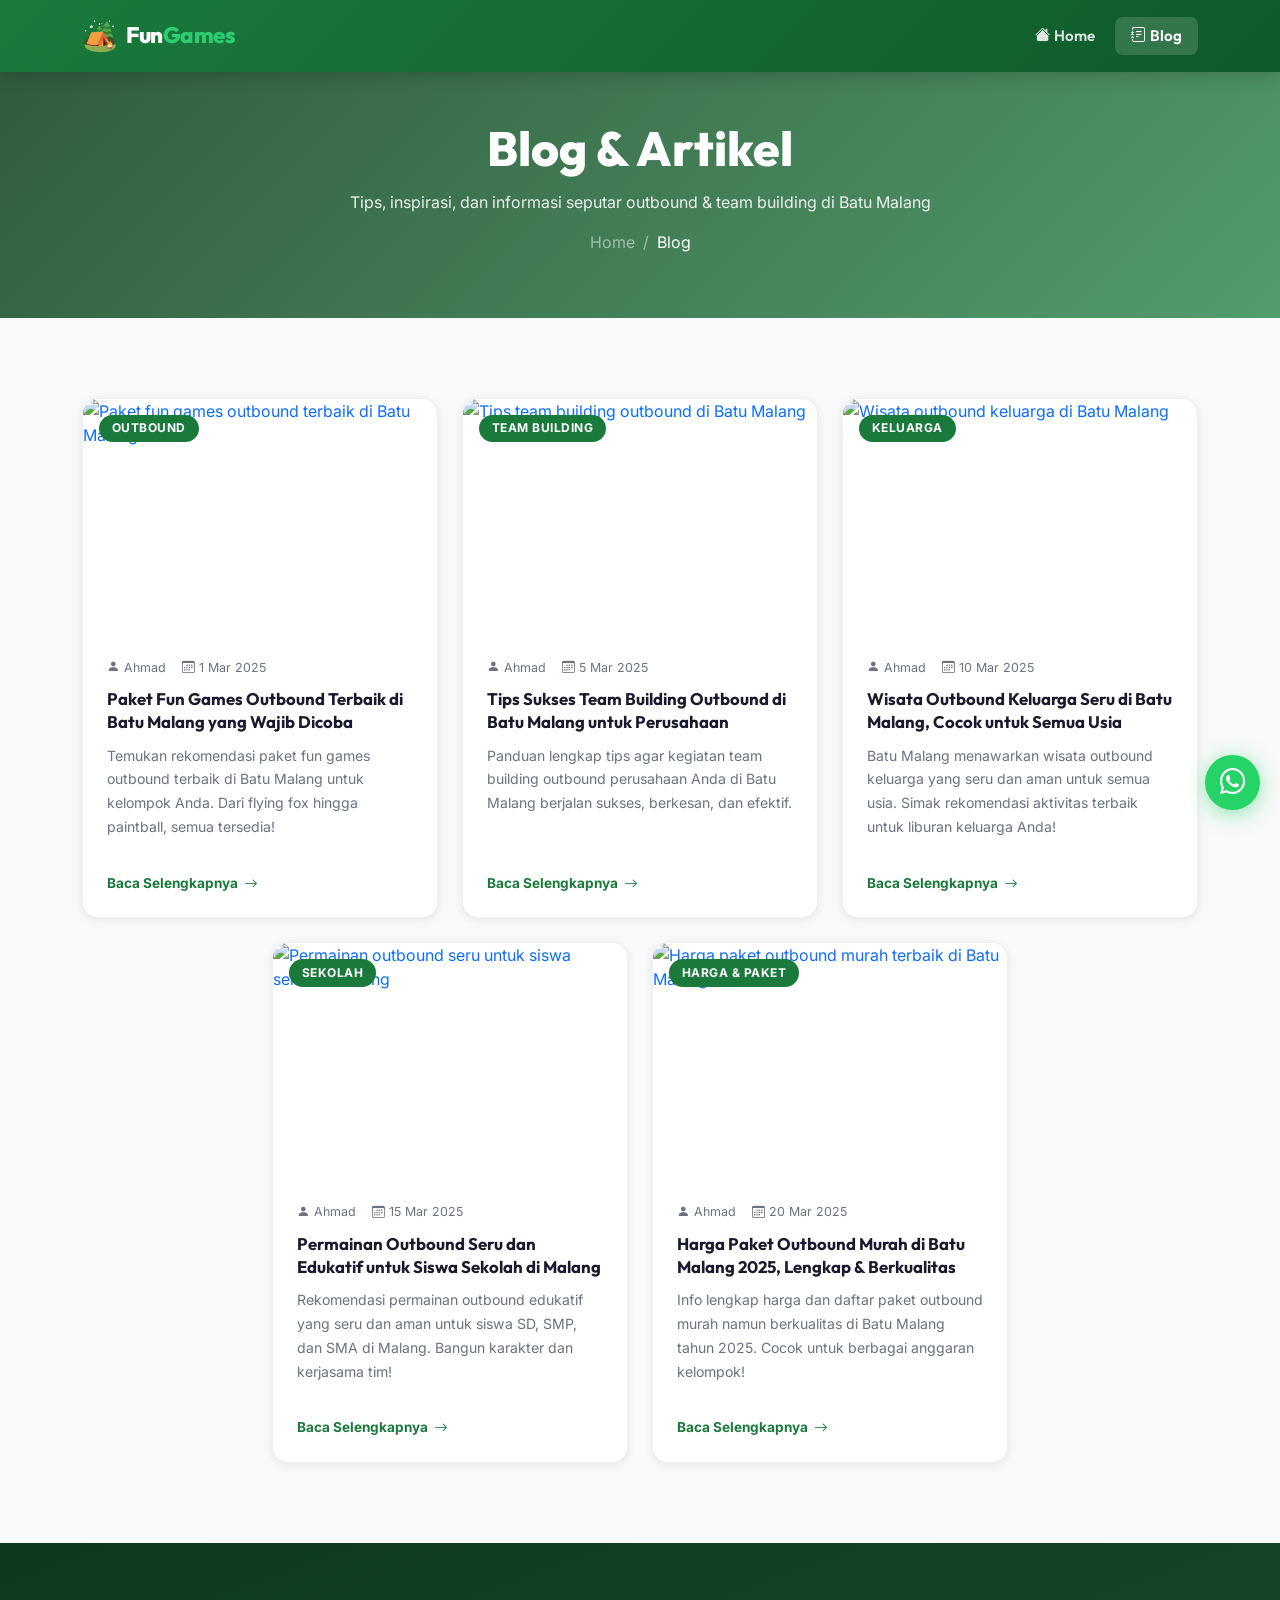
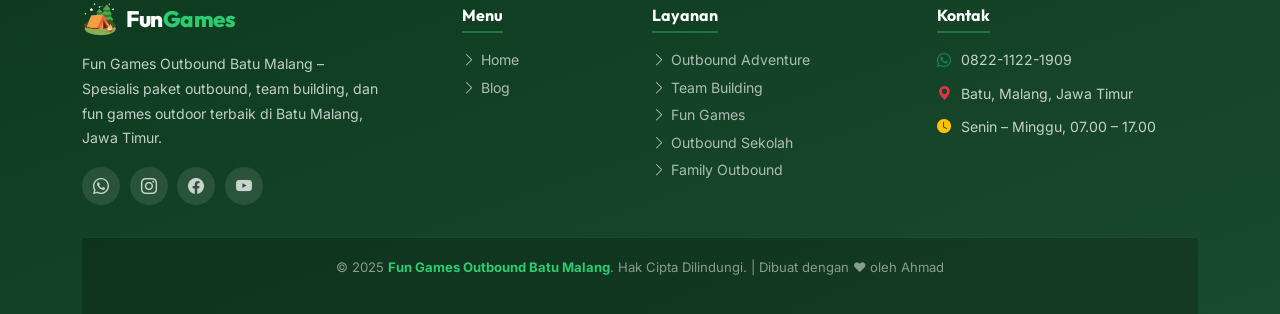
==== blog.html @ 9a9097fd "Add files via upload" ====
<!DOCTYPE html>
<html lang="id">

<head>
    <meta charset="UTF-8" />
    <meta name="viewport" content="width=device-width, initial-scale=1.0, maximum-scale=1.0, user-scalable=no" />
    <meta name="description"
        content="Blog Fun Games Outbound Batu Malang – Baca artikel terbaru tentang tips outbound, team building, dan wisata petualangan di Batu Malang." />
    <meta name="keywords"
        content="blog outbound batu malang, artikel outbound malang, tips team building, wisata outbound malang, fun games outbound" />
    <meta name="author" content="Ahmad" />
    <meta name="robots" content="index, follow" />
    <meta property="og:title" content="Blog – Fun Games Outbound Batu Malang" />
    <meta property="og:description"
        content="Artikel terbaru seputar outbound, team building, dan wisata petualangan di Batu Malang." />
    <meta property="og:type" content="website" />
    <meta property="og:url" content="https://fungamesoutbound-batumalang.com/blog.html" />
    <meta property="og:image" content="https://images.unsplash.com/photo-1506905925346-21bda4d32df4?w=1200&q=80" />
    <meta name="twitter:card" content="summary_large_image" />
    <title>Blog – Fun Games Outbound Batu Malang | Artikel & Tips Outbound</title>
    <link rel="canonical" href="https://fungamesoutbound-batumalang.com/blog.html" />
    <link rel="icon" type="image/svg+xml"
        href="data:image/svg+xml,<svg xmlns='http://www.w3.org/2000/svg' viewBox='0 0 100 100'><text y='.9em' font-size='90'>🏕️</text></svg>" />
    <link rel="stylesheet" href="https://cdn.jsdelivr.net/npm/bootstrap@5.3.3/dist/css/bootstrap.min.css" />
    <link rel="stylesheet" href="https://cdn.jsdelivr.net/npm/bootstrap-icons@1.11.3/font/bootstrap-icons.min.css" />
    <link rel="preconnect" href="https://fonts.googleapis.com" />
    <link rel="preconnect" href="https://fonts.gstatic.com" crossorigin />
    <link
        href="https://fonts.googleapis.com/css2?family=Outfit:wght@400;600;700;800&family=Inter:wght@400;500;600&display=swap"
        rel="stylesheet" />
    <link rel="stylesheet" href="assets/css/style.css" />
    <script type="application/ld+json">
  {
    "@context": "https://schema.org",
    "@type": "Blog",
    "name": "Blog Fun Games Outbound Batu Malang",
    "url": "https://fungamesoutbound-batumalang.com/blog.html",
    "description": "Artikel terbaru seputar outbound, team building, dan wisata petualangan di Batu Malang"
  }
  </script>
</head>

<body>

    <!-- ===== NAVBAR ===== -->
    <nav class="navbar navbar-expand-lg navbar-dark fixed-top" id="mainNavbar">
        <div class="container">
            <a class="navbar-brand d-flex align-items-center gap-2" href="index.html">
                <span class="brand-icon">🏕️</span>
                <span class="brand-text">Fun<span class="brand-accent">Games</span></span>
            </a>
            <button class="navbar-toggler border-0" type="button" data-bs-toggle="collapse" data-bs-target="#navMenu"
                aria-controls="navMenu" aria-expanded="false" aria-label="Toggle navigation">
                <span class="navbar-toggler-icon"></span>
            </button>
            <div class="collapse navbar-collapse" id="navMenu">
                <ul class="navbar-nav ms-auto gap-1">
                    <li class="nav-item">
                        <a class="nav-link" href="index.html"><i class="bi bi-house-fill me-1"></i>Home</a>
                    </li>
                    <li class="nav-item">
                        <a class="nav-link active" href="blog.html"><i class="bi bi-journal-text me-1"></i>Blog</a>
                    </li>
                </ul>
            </div>
        </div>
    </nav>

    <!-- ===== PAGE HEADER ===== -->
    <section class="page-header">
        <div class="page-header-overlay"></div>
        <div class="container text-center text-white position-relative">
            <h1 class="page-header-title">Blog & Artikel</h1>
            <p class="page-header-sub">Tips, inspirasi, dan informasi seputar outbound & team building di Batu Malang
            </p>
            <nav aria-label="breadcrumb" class="d-flex justify-content-center">
                <ol class="breadcrumb breadcrumb-dark">
                    <li class="breadcrumb-item"><a href="index.html" class="text-white-50">Home</a></li>
                    <li class="breadcrumb-item active text-white" aria-current="page">Blog</li>
                </ol>
            </nav>
        </div>
    </section>

    <!-- ===== BLOG SECTION ===== -->
    <section class="section-pad bg-light">
        <div class="container">
            <div class="row g-4 justify-content-center">

                <!-- Card 1 -->
                <div class="col-md-6 col-lg-4">
                    <article class="blog-card h-100">
                        <a href="paket-fun-games-outbound-terbaik-batu-malang.html" class="blog-card-img-link">
                            <img src="https://images.unsplash.com/photo-1529156069898-49953e39b3ac?w=600&q=80"
                                alt="Paket fun games outbound terbaik di Batu Malang" class="blog-card-img" width="600"
                                height="400" loading="lazy" />
                            <span class="blog-card-cat">Outbound</span>
                        </a>
                        <div class="blog-card-body">
                            <div class="blog-card-meta">
                                <span><i class="bi bi-person-fill"></i> Ahmad</span>
                                <span><i class="bi bi-calendar3"></i> 1 Mar 2025</span>
                            </div>
                            <h2 class="blog-card-title"><a
                                    href="paket-fun-games-outbound-terbaik-batu-malang.html">Paket Fun Games Outbound
                                    Terbaik di Batu Malang yang Wajib Dicoba</a></h2>
                            <p class="blog-card-desc">Temukan rekomendasi paket fun games outbound terbaik di Batu
                                Malang untuk kelompok Anda. Dari flying fox hingga paintball, semua tersedia!</p>
                            <a href="paket-fun-games-outbound-terbaik-batu-malang.html" class="blog-card-btn">Baca
                                Selengkapnya <i class="bi bi-arrow-right"></i></a>
                        </div>
                    </article>
                </div>

                <!-- Card 2 -->
                <div class="col-md-6 col-lg-4">
                    <article class="blog-card h-100">
                        <a href="tips-team-building-outbound-batu-malang.html" class="blog-card-img-link">
                            <img src="https://images.unsplash.com/photo-1571019613454-1cb2f99b2d8b?w=600&q=80"
                                alt="Tips team building outbound di Batu Malang" class="blog-card-img" width="600"
                                height="400" loading="lazy" />
                            <span class="blog-card-cat">Team Building</span>
                        </a>
                        <div class="blog-card-body">
                            <div class="blog-card-meta">
                                <span><i class="bi bi-person-fill"></i> Ahmad</span>
                                <span><i class="bi bi-calendar3"></i> 5 Mar 2025</span>
                            </div>
                            <h2 class="blog-card-title"><a href="tips-team-building-outbound-batu-malang.html">Tips
                                    Sukses Team Building Outbound di Batu Malang untuk Perusahaan</a></h2>
                            <p class="blog-card-desc">Panduan lengkap tips agar kegiatan team building outbound
                                perusahaan Anda di Batu Malang berjalan sukses, berkesan, dan efektif.</p>
                            <a href="tips-team-building-outbound-batu-malang.html" class="blog-card-btn">Baca
                                Selengkapnya <i class="bi bi-arrow-right"></i></a>
                        </div>
                    </article>
                </div>

                <!-- Card 3 -->
                <div class="col-md-6 col-lg-4">
                    <article class="blog-card h-100">
                        <a href="wisata-outbound-keluarga-batu-malang.html" class="blog-card-img-link">
                            <img src="https://images.unsplash.com/photo-1533630654593-bda3d33d1e79?w=600&q=80"
                                alt="Wisata outbound keluarga di Batu Malang" class="blog-card-img" width="600"
                                height="400" loading="lazy" />
                            <span class="blog-card-cat">Keluarga</span>
                        </a>
                        <div class="blog-card-body">
                            <div class="blog-card-meta">
                                <span><i class="bi bi-person-fill"></i> Ahmad</span>
                                <span><i class="bi bi-calendar3"></i> 10 Mar 2025</span>
                            </div>
                            <h2 class="blog-card-title"><a href="wisata-outbound-keluarga-batu-malang.html">Wisata
                                    Outbound Keluarga Seru di Batu Malang, Cocok untuk Semua Usia</a></h2>
                            <p class="blog-card-desc">Batu Malang menawarkan wisata outbound keluarga yang seru dan aman
                                untuk semua usia. Simak rekomendasi aktivitas terbaik untuk liburan keluarga Anda!</p>
                            <a href="wisata-outbound-keluarga-batu-malang.html" class="blog-card-btn">Baca Selengkapnya
                                <i class="bi bi-arrow-right"></i></a>
                        </div>
                    </article>
                </div>

                <!-- Card 4 -->
                <div class="col-md-6 col-lg-4">
                    <article class="blog-card h-100">
                        <a href="permainan-outbound-seru-untuk-siswa-malang.html" class="blog-card-img-link">
                            <img src="https://images.unsplash.com/photo-1551632811-561732d1e306?w=600&q=80"
                                alt="Permainan outbound seru untuk siswa sekolah Malang" class="blog-card-img"
                                width="600" height="400" loading="lazy" />
                            <span class="blog-card-cat">Sekolah</span>
                        </a>
                        <div class="blog-card-body">
                            <div class="blog-card-meta">
                                <span><i class="bi bi-person-fill"></i> Ahmad</span>
                                <span><i class="bi bi-calendar3"></i> 15 Mar 2025</span>
                            </div>
                            <h2 class="blog-card-title"><a
                                    href="permainan-outbound-seru-untuk-siswa-malang.html">Permainan Outbound Seru dan
                                    Edukatif untuk Siswa Sekolah di Malang</a></h2>
                            <p class="blog-card-desc">Rekomendasi permainan outbound edukatif yang seru dan aman untuk
                                siswa SD, SMP, dan SMA di Malang. Bangun karakter dan kerjasama tim!</p>
                            <a href="permainan-outbound-seru-untuk-siswa-malang.html" class="blog-card-btn">Baca
                                Selengkapnya <i class="bi bi-arrow-right"></i></a>
                        </div>
                    </article>
                </div>

                <!-- Card 5 -->
                <div class="col-md-6 col-lg-4">
                    <article class="blog-card h-100">
                        <a href="harga-paket-outbound-murah-batu-malang.html" class="blog-card-img-link">
                            <img src="https://images.unsplash.com/photo-1469474968028-56623f02e42e?w=600&q=80"
                                alt="Harga paket outbound murah terbaik di Batu Malang" class="blog-card-img"
                                width="600" height="400" loading="lazy" />
                            <span class="blog-card-cat">Harga & Paket</span>
                        </a>
                        <div class="blog-card-body">
                            <div class="blog-card-meta">
                                <span><i class="bi bi-person-fill"></i> Ahmad</span>
                                <span><i class="bi bi-calendar3"></i> 20 Mar 2025</span>
                            </div>
                            <h2 class="blog-card-title"><a href="harga-paket-outbound-murah-batu-malang.html">Harga
                                    Paket Outbound Murah di Batu Malang 2025, Lengkap & Berkualitas</a></h2>
                            <p class="blog-card-desc">Info lengkap harga dan daftar paket outbound murah namun
                                berkualitas di Batu Malang tahun 2025. Cocok untuk berbagai anggaran kelompok!</p>
                            <a href="harga-paket-outbound-murah-batu-malang.html" class="blog-card-btn">Baca
                                Selengkapnya <i class="bi bi-arrow-right"></i></a>
                        </div>
                    </article>
                </div>

            </div>
        </div>
    </section>

    <!-- ===== FOOTER ===== -->
    <footer class="site-footer">
        <div class="container">
            <div class="row g-4">
                <div class="col-lg-4 col-md-6">
                    <a class="footer-brand d-flex align-items-center gap-2 mb-3" href="index.html">
                        <span class="brand-icon">🏕️</span>
                        <span class="brand-text text-white">Fun<span class="brand-accent">Games</span></span>
                    </a>
                    <p class="footer-desc">Fun Games Outbound Batu Malang – Spesialis paket outbound, team building, dan
                        fun games outdoor terbaik di Batu Malang, Jawa Timur.</p>
                    <div class="footer-social mt-3">
                        <a href="https://wa.me/6282211221909" target="_blank" class="social-btn"
                            aria-label="WhatsApp"><i class="bi bi-whatsapp"></i></a>
                        <a href="#" class="social-btn" aria-label="Instagram"><i class="bi bi-instagram"></i></a>
                        <a href="#" class="social-btn" aria-label="Facebook"><i class="bi bi-facebook"></i></a>
                        <a href="#" class="social-btn" aria-label="YouTube"><i class="bi bi-youtube"></i></a>
                    </div>
                </div>
                <div class="col-lg-2 col-md-6">
                    <h4 class="footer-heading">Menu</h4>
                    <ul class="footer-links">
                        <li><a href="index.html"><i class="bi bi-chevron-right"></i>Home</a></li>
                        <li><a href="blog.html"><i class="bi bi-chevron-right"></i>Blog</a></li>
                    </ul>
                </div>
                <div class="col-lg-3 col-md-6">
                    <h4 class="footer-heading">Layanan</h4>
                    <ul class="footer-links">
                        <li><a href="https://wa.me/6282211221909?text=Info%20Outbound%20Adventure"><i
                                    class="bi bi-chevron-right"></i>Outbound Adventure</a></li>
                        <li><a href="https://wa.me/6282211221909?text=Info%20Team%20Building"><i
                                    class="bi bi-chevron-right"></i>Team Building</a></li>
                        <li><a href="https://wa.me/6282211221909?text=Info%20Fun%20Games"><i
                                    class="bi bi-chevron-right"></i>Fun Games</a></li>
                        <li><a href="https://wa.me/6282211221909?text=Info%20Outbound%20Sekolah"><i
                                    class="bi bi-chevron-right"></i>Outbound Sekolah</a></li>
                        <li><a href="https://wa.me/6282211221909?text=Info%20Family%20Outbound"><i
                                    class="bi bi-chevron-right"></i>Family Outbound</a></li>
                    </ul>
                </div>
                <div class="col-lg-3 col-md-6">
                    <h4 class="footer-heading">Kontak</h4>
                    <ul class="footer-contact">
                        <li><i class="bi bi-whatsapp text-success"></i> <a href="https://wa.me/6282211221909"
                                target="_blank">0822-1122-1909</a></li>
                        <li><i class="bi bi-geo-alt-fill text-danger"></i> Batu, Malang, Jawa Timur</li>
                        <li><i class="bi bi-clock-fill text-warning"></i> Senin – Minggu, 07.00 – 17.00</li>
                    </ul>
                </div>
            </div>
            <hr class="footer-divider" />
            <div class="footer-bottom text-center">
                <p>© 2025 <strong>Fun Games Outbound Batu Malang</strong>. Hak Cipta Dilindungi. | Dibuat dengan ❤️ oleh
                    Ahmad</p>
            </div>
        </div>
    </footer>

    <!-- ===== WA FLOATING BUTTON ===== -->
    <a href="https://wa.me/6282211221909?text=Halo%2C%20saya%20ingin%20info%20paket%20outbound%20Fun%20Games%20Batu%20Malang"
        target="_blank" class="wa-float" id="waFloat" aria-label="Chat WhatsApp">
        <i class="bi bi-whatsapp"></i>
        <span class="wa-tooltip">Chat Kami!</span>
    </a>

    <!-- ===== SCROLL TO TOP BUTTON ===== -->
    <button class="scroll-top" id="scrollTop" aria-label="Scroll ke atas">
        <i class="bi bi-chevron-up"></i>
    </button>

    <script src="https://cdn.jsdelivr.net/npm/bootstrap@5.3.3/dist/js/bootstrap.bundle.min.js"></script>
    <script src="assets/js/main.js"></script>
</body>

</html>
---- assets/css/style.css ----
/* ===================================================
   Fun Games Outbound Batu Malang – Main Stylesheet
   Author: Ahmad
   =================================================== */

/* ===== CSS VARIABLES ===== */
:root {
  --green-primary: #1a7a3c;
  --green-dark: #0f5a2b;
  --green-light: #e8f5ed;
  --green-accent: #2ecc71;
  --orange-accent: #f39c12;
  --text-dark: #1a1a2e;
  --text-muted: #6b7280;
  --bg-light: #f8fafb;
  --white: #ffffff;
  --shadow-sm: 0 2px 8px rgba(0,0,0,0.08);
  --shadow-md: 0 8px 24px rgba(0,0,0,0.12);
  --shadow-lg: 0 16px 48px rgba(0,0,0,0.16);
  --radius-sm: 8px;
  --radius-md: 16px;
  --radius-lg: 24px;
  --transition: all 0.3s ease;
  --navbar-height: 72px;
  --font-heading: 'Outfit', sans-serif;
  --font-body: 'Inter', sans-serif;
}

/* ===== GLOBAL RESET & BASE ===== */
*, *::before, *::after {
  box-sizing: border-box;
  margin: 0;
  padding: 0;
}

html {
  scroll-behavior: smooth;
  overflow-x: hidden;
}

body {
  font-family: var(--font-body);
  color: var(--text-dark);
  background: var(--white);
  overflow-x: hidden;
  width: 100%;
  max-width: 100vw;
}

img {
  max-width: 100%;
  height: auto;
  display: block;
}

a {
  text-decoration: none;
  transition: var(--transition);
}

/* ===== NAVBAR ===== */
#mainNavbar {
  background: linear-gradient(135deg, var(--green-primary) 0%, var(--green-dark) 100%);
  box-shadow: 0 2px 20px rgba(0,0,0,0.2);
  padding: 0.75rem 0;
  min-height: var(--navbar-height);
  transition: var(--transition);
  z-index: 1050;
}

#mainNavbar.scrolled {
  background: rgba(15, 90, 43, 0.97);
  backdrop-filter: blur(10px);
  padding: 0.5rem 0;
}

.brand-icon {
  font-size: 1.8rem;
  line-height: 1;
}

.brand-text {
  font-family: var(--font-heading);
  font-weight: 800;
  font-size: 1.4rem;
  color: var(--white);
  letter-spacing: -0.5px;
}

.brand-accent {
  color: var(--green-accent);
}

.navbar-nav .nav-link {
  font-family: var(--font-heading);
  font-weight: 600;
  font-size: 0.95rem;
  color: rgba(255,255,255,0.85) !important;
  padding: 0.5rem 1rem !important;
  border-radius: var(--radius-sm);
  transition: var(--transition);
}

.navbar-nav .nav-link:hover,
.navbar-nav .nav-link.active {
  color: var(--white) !important;
  background: rgba(255,255,255,0.15);
}

.navbar-toggler {
  padding: 4px 8px;
  outline: none !important;
  box-shadow: none !important;
}

.navbar-toggler:focus {
  box-shadow: none !important;
}

/* ===== HERO SECTION ===== */
.hero-section {
  position: relative;
  min-height: 100vh;
  background: url('https://images.unsplash.com/photo-1506905925346-21bda4d32df4?w=1600&q=80') center center / cover no-repeat;
  display: flex;
  align-items: center;
  justify-content: center;
  overflow: hidden;
}

.hero-overlay {
  position: absolute;
  inset: 0;
  background: linear-gradient(160deg, rgba(10,60,25,0.82) 0%, rgba(26,122,60,0.65) 60%, rgba(10,40,20,0.85) 100%);
}

.hero-content {
  position: relative;
  z-index: 2;
  padding-top: var(--navbar-height);
}

.hero-badge {
  display: inline-block;
  background: rgba(255,255,255,0.15);
  backdrop-filter: blur(8px);
  border: 1px solid rgba(255,255,255,0.3);
  color: #fff;
  padding: 0.4rem 1.2rem;
  border-radius: 50px;
  font-size: 0.9rem;
  font-weight: 600;
  letter-spacing: 0.5px;
}

.hero-title {
  font-family: var(--font-heading);
  font-size: clamp(2rem, 6vw, 4rem);
  font-weight: 800;
  line-height: 1.15;
  text-shadow: 0 2px 20px rgba(0,0,0,0.4);
}

.hero-title-accent {
  color: var(--green-accent);
}

.hero-subtitle {
  font-size: clamp(0.95rem, 2.5vw, 1.2rem);
  max-width: 680px;
  margin: 0 auto;
  opacity: 0.9;
  line-height: 1.7;
}

.hero-stats {
  gap: 2rem;
}

.hero-stat {
  display: flex;
  flex-direction: column;
  align-items: center;
}

.stat-num {
  font-family: var(--font-heading);
  font-size: 2rem;
  font-weight: 800;
  color: var(--green-accent);
  line-height: 1;
}

.stat-label {
  font-size: 0.8rem;
  opacity: 0.8;
  margin-top: 4px;
}

.hero-scroll-hint {
  position: absolute;
  bottom: 2rem;
  left: 50%;
  transform: translateX(-50%);
  color: rgba(255,255,255,0.7);
  font-size: 1.5rem;
  animation: bounce 2s infinite;
  z-index: 2;
}

@keyframes bounce {
  0%, 100% { transform: translateX(-50%) translateY(0); }
  50% { transform: translateX(-50%) translateY(10px); }
}

/* ===== PAGE HEADER ===== */
.page-header {
  position: relative;
  background: url('https://images.unsplash.com/photo-1469474968028-56623f02e42e?w=1600&q=80') center center / cover no-repeat;
  padding: calc(var(--navbar-height) + 3rem) 0 3rem;
  text-align: center;
}

.page-header-overlay {
  position: absolute;
  inset: 0;
  background: linear-gradient(135deg, rgba(10,60,25,0.85) 0%, rgba(26,122,60,0.75) 100%);
}

.page-header .container {
  position: relative;
  z-index: 2;
}

.page-header-title {
  font-family: var(--font-heading);
  font-size: clamp(1.8rem, 5vw, 3rem);
  font-weight: 800;
  margin-bottom: 0.75rem;
}

.page-header-sub {
  font-size: 1rem;
  opacity: 0.9;
  max-width: 600px;
  margin: 0 auto 1rem;
}

.breadcrumb-dark .breadcrumb-item + .breadcrumb-item::before {
  color: rgba(255,255,255,0.5);
}

/* ===== ARTICLE HEADER ===== */
.article-header {
  position: relative;
  padding-top: var(--navbar-height);
  background: linear-gradient(135deg, var(--green-dark) 0%, var(--green-primary) 100%);
  padding-bottom: 2rem;
}

/* ===== SECTION PADDING ===== */
.section-pad {
  padding: 80px 0;
}

.bg-green-light {
  background: var(--green-light);
}

/* ===== SECTION LABELS & TITLES ===== */
.section-label {
  font-family: var(--font-heading);
  font-size: 0.85rem;
  font-weight: 700;
  color: var(--green-primary);
  text-transform: uppercase;
  letter-spacing: 2px;
  margin-bottom: 0.5rem;
  display: block;
}

.section-title {
  font-family: var(--font-heading);
  font-size: clamp(1.5rem, 4vw, 2.2rem);
  font-weight: 800;
  color: var(--text-dark);
  line-height: 1.25;
  margin-bottom: 1rem;
}

.section-text {
  font-size: 1rem;
  color: var(--text-muted);
  line-height: 1.8;
}

/* ===== FEATURE LIST ===== */
.feature-list {
  list-style: none;
  padding: 0;
}

.feature-list li {
  padding: 0.4rem 0;
  font-size: 0.97rem;
  color: var(--text-dark);
}

/* ===== SERVICE CARDS ===== */
.service-card {
  background: var(--white);
  border-radius: var(--radius-md);
  padding: 2rem 1.5rem;
  box-shadow: var(--shadow-sm);
  border: 1px solid rgba(0,0,0,0.05);
  transition: var(--transition);
  display: flex;
  flex-direction: column;
  gap: 0.75rem;
}

.service-card:hover {
  transform: translateY(-6px);
  box-shadow: var(--shadow-lg);
  border-color: var(--green-accent);
}

.service-icon {
  font-size: 2.5rem;
  line-height: 1;
}

.service-title {
  font-family: var(--font-heading);
  font-size: 1.2rem;
  font-weight: 700;
  color: var(--text-dark);
}

.service-desc {
  font-size: 0.92rem;
  color: var(--text-muted);
  line-height: 1.7;
  flex: 1;
}

/* ===== GALLERY ===== */
.gallery-item {
  overflow: hidden;
  border-radius: var(--radius-md);
  box-shadow: var(--shadow-sm);
  aspect-ratio: 4/3;
}

.gallery-item img {
  width: 100%;
  height: 100%;
  object-fit: cover;
  transition: transform 0.4s ease;
}

.gallery-item:hover img {
  transform: scale(1.05);
}

/* ===== TESTIMONIALS ===== */
.testi-card {
  background: var(--white);
  border-radius: var(--radius-md);
  padding: 1.75rem;
  box-shadow: var(--shadow-sm);
  border-left: 4px solid var(--green-primary);
  transition: var(--transition);
}

.testi-card:hover {
  transform: translateY(-4px);
  box-shadow: var(--shadow-md);
}

.testi-stars {
  font-size: 1rem;
  margin-bottom: 0.75rem;
}

.testi-text {
  font-size: 0.95rem;
  color: var(--text-muted);
  font-style: italic;
  line-height: 1.8;
  margin-bottom: 1rem;
}

.testi-author {
  display: flex;
  align-items: center;
  gap: 0.75rem;
}

.testi-avatar {
  font-size: 2rem;
  background: var(--green-light);
  border-radius: 50%;
  width: 48px;
  height: 48px;
  display: flex;
  align-items: center;
  justify-content: center;
}

.testi-author strong {
  display: block;
  font-size: 0.9rem;
  color: var(--text-dark);
}

.testi-author span {
  font-size: 0.78rem;
  color: var(--text-muted);
}

/* ===== CTA SECTION ===== */
.cta-section {
  background: linear-gradient(135deg, var(--green-dark) 0%, var(--green-primary) 50%, #27ae60 100%);
  padding: 80px 0;
  position: relative;
  overflow: hidden;
}

.cta-section::before {
  content: '';
  position: absolute;
  inset: 0;
  background: url("data:image/svg+xml,%3Csvg width='60' height='60' viewBox='0 0 60 60' xmlns='http://www.w3.org/2000/svg'%3E%3Cg fill='none' fill-rule='evenodd'%3E%3Cg fill='%23ffffff' fill-opacity='0.04'%3E%3Cpath d='M36 34v-4h-2v4h-4v2h4v4h2v-4h4v-2h-4zm0-30V0h-2v4h-4v2h4v4h2V6h4V4h-4zM6 34v-4H4v4H0v2h4v4h2v-4h4v-2H6zM6 4V0H4v4H0v2h4v4h2V6h4V4H6z'/%3E%3C/g%3E%3C/g%3E%3C/svg%3E");
}

.cta-title {
  font-family: var(--font-heading);
  font-size: clamp(1.5rem, 4vw, 2.5rem);
  font-weight: 800;
  position: relative;
}

.cta-text {
  font-size: 1rem;
  opacity: 0.9;
  max-width: 500px;
  margin: 0.75rem auto 0;
  position: relative;
}

/* ===== BLOG CARDS ===== */
.blog-card {
  background: var(--white);
  border-radius: var(--radius-md);
  overflow: hidden;
  box-shadow: var(--shadow-sm);
  border: 1px solid rgba(0,0,0,0.06);
  transition: var(--transition);
  display: flex;
  flex-direction: column;
}

.blog-card:hover {
  transform: translateY(-6px);
  box-shadow: var(--shadow-lg);
}

.blog-card-img-link {
  position: relative;
  display: block;
  overflow: hidden;
  aspect-ratio: 3/2;
}

.blog-card-img {
  width: 100%;
  height: 100%;
  object-fit: cover;
  transition: transform 0.4s ease;
}

.blog-card:hover .blog-card-img {
  transform: scale(1.06);
}

.blog-card-cat {
  position: absolute;
  top: 1rem;
  left: 1rem;
  background: var(--green-primary);
  color: #fff;
  font-size: 0.75rem;
  font-weight: 700;
  padding: 0.3rem 0.8rem;
  border-radius: 50px;
  text-transform: uppercase;
  letter-spacing: 0.5px;
}

.blog-card-body {
  padding: 1.5rem;
  display: flex;
  flex-direction: column;
  flex: 1;
  gap: 0.6rem;
}

.blog-card-meta {
  display: flex;
  gap: 1rem;
  font-size: 0.78rem;
  color: var(--text-muted);
}

.blog-card-meta span {
  display: flex;
  align-items: center;
  gap: 0.3rem;
}

.blog-card-title {
  font-family: var(--font-heading);
  font-size: 1.05rem;
  font-weight: 700;
  line-height: 1.4;
  margin: 0;
}

.blog-card-title a {
  color: var(--text-dark);
}

.blog-card-title a:hover {
  color: var(--green-primary);
}

.blog-card-desc {
  font-size: 0.88rem;
  color: var(--text-muted);
  line-height: 1.7;
  flex: 1;
}

.blog-card-btn {
  display: inline-flex;
  align-items: center;
  gap: 0.4rem;
  font-size: 0.85rem;
  font-weight: 700;
  color: var(--green-primary);
  margin-top: 0.5rem;
}

.blog-card-btn:hover {
  color: var(--green-dark);
  gap: 0.7rem;
}

/* ===== ARTICLE PAGE STYLES ===== */
.article-hero {
  position: relative;
  background: linear-gradient(135deg, var(--green-dark), var(--green-primary));
  padding: calc(var(--navbar-height) + 2rem) 0 3rem;
}

.article-hero-inner {
  position: relative;
  z-index: 2;
}

.article-main-img {
  width: 100%;
  height: auto;
  border-radius: var(--radius-md);
  box-shadow: var(--shadow-lg);
  object-fit: cover;
  aspect-ratio: 16/9;
}

.article-img-caption {
  font-size: 0.82rem;
  color: var(--text-muted);
  text-align: center;
  margin-top: 0.5rem;
  font-style: italic;
}

/* ===== TOC ===== */
.toc-wrapper {
  background: var(--green-light);
  border-left: 4px solid var(--green-primary);
  border-radius: var(--radius-sm);
  margin: 2rem 0;
  overflow: hidden;
}

.toc-header {
  display: flex;
  align-items: center;
  justify-content: space-between;
  padding: 1rem 1.25rem;
  cursor: pointer;
  font-family: var(--font-heading);
  font-weight: 700;
  font-size: 1rem;
  color: var(--green-dark);
  background: none;
  border: none;
  width: 100%;
  text-align: left;
}

.toc-header:hover {
  background: rgba(26,122,60,0.05);
}

.toc-content {
  padding: 0 1.25rem 1rem;
  border-top: 1px solid rgba(26,122,60,0.15);
}

.toc-list {
  list-style: none;
  padding: 0;
  margin: 0.75rem 0 0;
}

.toc-list li {
  margin: 0.3rem 0;
}

.toc-list a {
  font-size: 0.9rem;
  color: var(--green-dark);
  display: inline-flex;
  align-items: center;
  gap: 0.4rem;
}

.toc-list a:hover {
  color: var(--green-primary);
  text-decoration: underline;
}

.toc-list .toc-h3 {
  padding-left: 1.25rem;
}

.toc-list .toc-h3 a {
  font-size: 0.85rem;
  color: var(--text-muted);
}

/* ===== ARTICLE CONTENT ===== */
.article-content h2 {
  font-family: var(--font-heading);
  font-size: 1.5rem;
  font-weight: 800;
  color: var(--text-dark);
  margin: 2.5rem 0 1rem;
  padding-top: 1rem;
  border-bottom: 2px solid var(--green-light);
  padding-bottom: 0.5rem;
}

.article-content h3 {
  font-family: var(--font-heading);
  font-size: 1.2rem;
  font-weight: 700;
  color: var(--green-dark);
  margin: 2rem 0 0.75rem;
}

.article-content p {
  font-size: 1rem;
  line-height: 1.85;
  color: #374151;
  margin-bottom: 1.2rem;
}

.article-content ul, .article-content ol {
  margin: 1rem 0 1.5rem 1.5rem;
}

.article-content li {
  font-size: 1rem;
  line-height: 1.8;
  color: #374151;
  margin-bottom: 0.4rem;
}

/* ===== BLOCKQUOTE ===== */
.article-content blockquote,
.article-blockquote {
  position: relative;
  background: var(--green-light);
  border-left: 5px solid var(--green-primary);
  border-radius: 0 var(--radius-sm) var(--radius-sm) 0;
  padding: 1.5rem 1.75rem;
  margin: 2rem 0;
  font-style: italic;
  font-size: 1.05rem;
  color: var(--green-dark);
  line-height: 1.8;
}

.article-blockquote::before {
  content: '"';
  position: absolute;
  top: -0.5rem;
  left: 1rem;
  font-size: 4rem;
  color: var(--green-primary);
  opacity: 0.3;
  font-family: Georgia, serif;
  line-height: 1;
}

/* ===== BACA JUGA ===== */
.baca-juga {
  background: linear-gradient(135deg, var(--green-light), #d4edda);
  border: 1px solid var(--green-accent);
  border-radius: var(--radius-md);
  padding: 1.25rem 1.5rem;
  margin: 2rem 0;
}

.baca-juga-label {
  font-family: var(--font-heading);
  font-size: 0.78rem;
  font-weight: 700;
  color: var(--green-primary);
  text-transform: uppercase;
  letter-spacing: 1px;
  margin-bottom: 0.5rem;
  display: flex;
  align-items: center;
  gap: 0.4rem;
}

.baca-juga a {
  font-weight: 600;
  color: var(--green-dark);
  font-size: 0.95rem;
}

.baca-juga a:hover {
  color: var(--green-primary);
  text-decoration: underline;
}

/* ===== PROMO BANNER ===== */
.promo-banner {
  position: relative;
  border-radius: var(--radius-md);
  overflow: hidden;
  margin: 2.5rem 0;
}

.promo-banner img {
  width: 100%;
  aspect-ratio: 16/6;
  object-fit: cover;
}

.promo-banner-overlay {
  position: absolute;
  inset: 0;
  background: linear-gradient(135deg, rgba(10,60,25,0.85), rgba(26,122,60,0.6));
  display: flex;
  flex-direction: column;
  align-items: center;
  justify-content: center;
  text-align: center;
  color: white;
  gap: 0.75rem;
  padding: 1.5rem;
}

.promo-banner-title {
  font-family: var(--font-heading);
  font-size: clamp(1rem, 3vw, 1.6rem);
  font-weight: 800;
}

/* ===== SUPPORT IMAGE ===== */
.support-img-wrap {
  margin: 2rem 0;
  text-align: center;
}

.support-img-wrap img {
  border-radius: var(--radius-md);
  box-shadow: var(--shadow-md);
  width: 100%;
  aspect-ratio: 16/9;
  object-fit: cover;
}

/* ===== FAQ ===== */
.faq-section .accordion-button {
  font-family: var(--font-heading);
  font-weight: 700;
  font-size: 1rem;
  color: var(--text-dark);
  background: var(--white);
}

.faq-section .accordion-button:not(.collapsed) {
  color: var(--green-primary);
  background: var(--green-light);
  box-shadow: none;
}

.faq-section .accordion-button::after {
  filter: none;
}

.faq-section .accordion-button:focus {
  box-shadow: none;
}

/* ===== AUTHOR BIO ===== */
.author-bio {
  display: flex;
  align-items: flex-start;
  gap: 1.5rem;
  background: var(--bg-light);
  border-radius: var(--radius-md);
  padding: 1.75rem;
  margin: 2.5rem 0;
  border: 1px solid rgba(0,0,0,0.06);
}

.author-bio-avatar {
  font-size: 3rem;
  background: var(--green-light);
  border-radius: 50%;
  width: 72px;
  height: 72px;
  min-width: 72px;
  display: flex;
  align-items: center;
  justify-content: center;
  border: 3px solid var(--green-primary);
}

.author-bio-name {
  font-family: var(--font-heading);
  font-size: 1.05rem;
  font-weight: 700;
  color: var(--text-dark);
  margin-bottom: 0.2rem;
}

.author-bio-role {
  font-size: 0.8rem;
  color: var(--green-primary);
  font-weight: 600;
  margin-bottom: 0.5rem;
}

.author-bio-desc {
  font-size: 0.9rem;
  color: var(--text-muted);
  line-height: 1.7;
  margin: 0;
}

/* ===== SHARE BUTTONS ===== */
.share-section {
  background: var(--green-light);
  border-radius: var(--radius-md);
  padding: 1.5rem;
  margin: 2rem 0;
}

.share-section h5 {
  font-family: var(--font-heading);
  font-weight: 700;
  font-size: 1rem;
  color: var(--text-dark);
  margin-bottom: 1rem;
}

.share-btn {
  display: inline-flex;
  align-items: center;
  gap: 0.5rem;
  padding: 0.5rem 1.2rem;
  border-radius: 50px;
  font-size: 0.85rem;
  font-weight: 600;
  border: none;
  cursor: pointer;
  transition: var(--transition);
  text-decoration: none;
}

.share-btn:hover {
  transform: translateY(-2px);
  opacity: 0.9;
}

.share-wa { background: #25D366; color: white; }
.share-fb { background: #1877F2; color: white; }
.share-tw { background: #1DA1F2; color: white; }
.share-tg { background: #0088cc; color: white; }
.share-copy { background: #6b7280; color: white; }

/* ===== RELATED ARTICLES ===== */
.related-articles {
  margin: 2.5rem 0;
  padding: 2rem 0;
  border-top: 2px solid var(--green-light);
}

.related-articles h4 {
  font-family: var(--font-heading);
  font-weight: 800;
  font-size: 1.2rem;
  color: var(--text-dark);
  margin-bottom: 1.5rem;
}

.related-card {
  background: var(--white);
  border-radius: var(--radius-md);
  overflow: hidden;
  box-shadow: var(--shadow-sm);
  border: 1px solid rgba(0,0,0,0.06);
  transition: var(--transition);
}

.related-card:hover {
  transform: translateY(-4px);
  box-shadow: var(--shadow-md);
}

.related-card-img {
  width: 100%;
  aspect-ratio: 16/9;
  object-fit: cover;
}

.related-card-body {
  padding: 1rem 1.25rem 1.25rem;
}

.related-card-title {
  font-family: var(--font-heading);
  font-size: 0.95rem;
  font-weight: 700;
  color: var(--text-dark);
  line-height: 1.4;
  margin-bottom: 0.5rem;
}

.related-card-desc {
  font-size: 0.82rem;
  color: var(--text-muted);
  line-height: 1.6;
  margin-bottom: 0.75rem;
}

.related-card-link {
  font-size: 0.82rem;
  font-weight: 700;
  color: var(--green-primary);
  display: inline-flex;
  align-items: center;
  gap: 0.3rem;
}

.related-card-link:hover {
  color: var(--green-dark);
}

/* ===== SIDEBAR ===== */
.sidebar-card {
  background: var(--white);
  border-radius: var(--radius-md);
  padding: 1.5rem;
  box-shadow: var(--shadow-sm);
  border: 1px solid rgba(0,0,0,0.06);
  margin-bottom: 1.5rem;
}

.sidebar-card h4 {
  font-family: var(--font-heading);
  font-size: 1rem;
  font-weight: 700;
  color: var(--text-dark);
  margin-bottom: 1rem;
  padding-bottom: 0.5rem;
  border-bottom: 2px solid var(--green-light);
}

/* ===== WA FLOATING BUTTON ===== */
.wa-float {
  position: fixed;
  bottom: 90px;
  right: 20px;
  width: 55px;
  height: 55px;
  background: #25D366;
  color: white;
  border-radius: 50%;
  display: flex;
  align-items: center;
  justify-content: center;
  font-size: 1.6rem;
  box-shadow: 0 4px 20px rgba(37, 211, 102, 0.5);
  z-index: 9999;
  animation: pulse-wa 2.5s infinite;
  transition: var(--transition);
}

.wa-float:hover {
  background: #128C7E;
  color: white;
  transform: scale(1.1);
  box-shadow: 0 6px 24px rgba(37, 211, 102, 0.7);
}

.wa-tooltip {
  position: absolute;
  right: 65px;
  background: #1a1a2e;
  color: white;
  font-size: 0.78rem;
  font-weight: 600;
  padding: 0.3rem 0.75rem;
  border-radius: 50px;
  white-space: nowrap;
  opacity: 0;
  pointer-events: none;
  transition: var(--transition);
}

.wa-float:hover .wa-tooltip {
  opacity: 1;
}

@keyframes pulse-wa {
  0% { box-shadow: 0 4px 20px rgba(37, 211, 102, 0.5); }
  50% { box-shadow: 0 4px 35px rgba(37, 211, 102, 0.8); }
  100% { box-shadow: 0 4px 20px rgba(37, 211, 102, 0.5); }
}

/* ===== SCROLL TOP BUTTON ===== */
.scroll-top {
  position: fixed;
  bottom: 25px;
  right: 20px;
  width: 45px;
  height: 45px;
  background: var(--green-primary);
  color: white;
  border: none;
  border-radius: 50%;
  display: flex;
  align-items: center;
  justify-content: center;
  font-size: 1.1rem;
  box-shadow: 0 4px 16px rgba(26,122,60,0.4);
  z-index: 9999;
  cursor: pointer;
  opacity: 0;
  transform: translateY(20px);
  pointer-events: none;
  transition: var(--transition);
}

.scroll-top.visible {
  opacity: 1;
  transform: translateY(0);
  pointer-events: auto;
}

.scroll-top:hover {
  background: var(--green-dark);
  transform: translateY(-2px);
  box-shadow: 0 6px 20px rgba(26,122,60,0.6);
}

/* ===== FOOTER ===== */
.site-footer {
  background: linear-gradient(160deg, #0d3a1e, #1a4a2e);
  color: rgba(255,255,255,0.75);
  padding: 60px 0 0;
}

.footer-brand {
  text-decoration: none;
}

.footer-desc {
  font-size: 0.88rem;
  line-height: 1.75;
  max-width: 300px;
}

.footer-heading {
  font-family: var(--font-heading);
  font-size: 1rem;
  font-weight: 700;
  color: var(--white);
  margin-bottom: 1rem;
  padding-bottom: 0.4rem;
  border-bottom: 2px solid var(--green-primary);
  display: inline-block;
}

.footer-links {
  list-style: none;
  padding: 0;
}

.footer-links li {
  margin-bottom: 0.4rem;
}

.footer-links a {
  font-size: 0.88rem;
  color: rgba(255,255,255,0.65);
  display: flex;
  align-items: center;
  gap: 0.3rem;
  transition: var(--transition);
}

.footer-links a:hover {
  color: var(--green-accent);
  padding-left: 4px;
}

.footer-contact {
  list-style: none;
  padding: 0;
}

.footer-contact li {
  display: flex;
  align-items: flex-start;
  gap: 0.65rem;
  font-size: 0.88rem;
  margin-bottom: 0.75rem;
  line-height: 1.5;
}

.footer-contact a {
  color: rgba(255,255,255,0.75);
}

.footer-contact a:hover {
  color: var(--green-accent);
}

.footer-social {
  display: flex;
  gap: 0.6rem;
}

.social-btn {
  width: 38px;
  height: 38px;
  background: rgba(255,255,255,0.1);
  color: rgba(255,255,255,0.75);
  border-radius: 50%;
  display: flex;
  align-items: center;
  justify-content: center;
  font-size: 1rem;
  transition: var(--transition);
}

.social-btn:hover {
  background: var(--green-primary);
  color: white;
  transform: translateY(-3px);
}

.footer-divider {
  border-color: rgba(255,255,255,0.08);
  margin: 2rem 0 0;
}

.footer-bottom {
  padding: 1.25rem 0;
  font-size: 0.82rem;
  color: rgba(255,255,255,0.5);
  background: rgba(0,0,0,0.2);
}

.footer-bottom strong {
  color: var(--green-accent);
}

/* ===== BUTTONS ===== */
.btn-wa {
  background: #25D366;
  color: white;
  border: none;
  font-weight: 700;
  border-radius: 50px;
  transition: var(--transition);
}

.btn-wa:hover {
  background: #128C7E;
  color: white;
  transform: translateY(-2px);
  box-shadow: 0 6px 20px rgba(37, 211, 102, 0.5);
}

/* ===== MEDIA QUERIES – MOBILE RESPONSIVE ===== */
@media (max-width: 991px) {
  .navbar-nav {
    padding: 0.75rem 0;
  }
  .navbar-nav .nav-link {
    padding: 0.5rem 0.75rem !important;
  }
}

@media (max-width: 767px) {
  .section-pad {
    padding: 50px 0;
  }

  .hero-stats {
    gap: 1.5rem;
  }

  .stat-num {
    font-size: 1.5rem;
  }

  .author-bio {
    flex-direction: column;
    align-items: center;
    text-align: center;
  }

  .wa-float {
    bottom: 80px;
    right: 15px;
    width: 50px;
    height: 50px;
    font-size: 1.4rem;
  }

  .scroll-top {
    bottom: 20px;
    right: 15px;
    width: 42px;
    height: 42px;
  }

  .share-section .d-flex {
    flex-wrap: wrap;
  }
}

@media (max-width: 480px) {
  .blog-card-meta {
    flex-direction: column;
    gap: 0.2rem;
  }

  .promo-banner img {
    aspect-ratio: 16/8;
  }

  .promo-banner-overlay {
    padding: 1rem;
  }
}
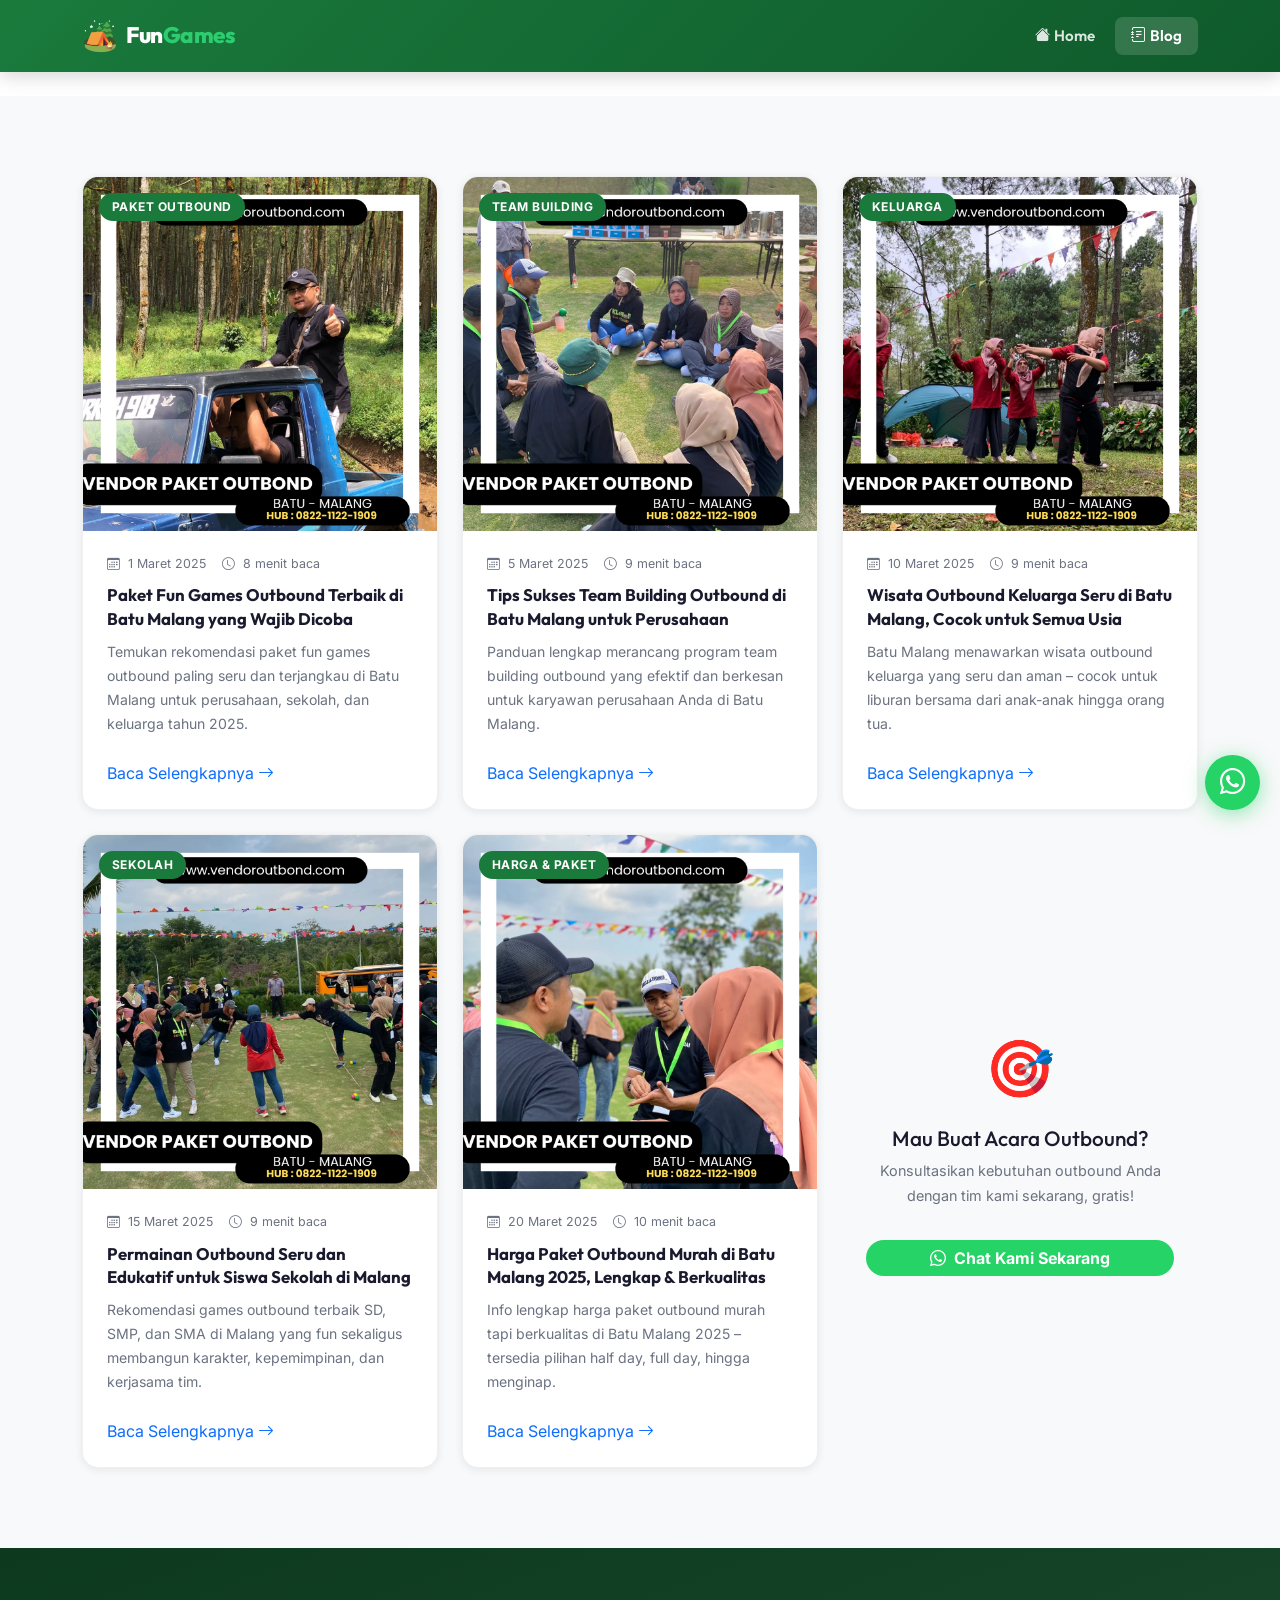
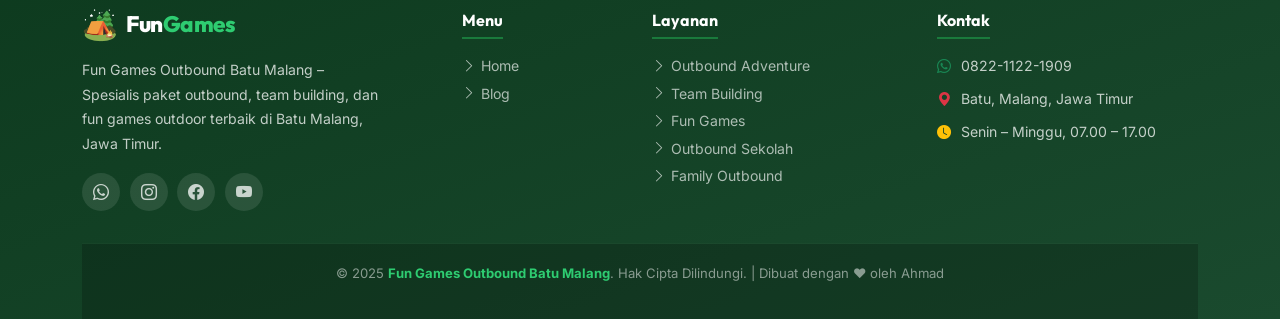
==== commit ba14292b: "Add files via upload" ====
--- a/blog.html
+++ b/blog.html
@@ -1,41 +1,76 @@
 <!DOCTYPE html>
-<html lang="id">
+<html lang="id" prefix="og: https://ogp.me/ns#">
 
 <head>
     <meta charset="UTF-8" />
     <meta name="viewport" content="width=device-width, initial-scale=1.0, maximum-scale=1.0, user-scalable=no" />
+
+    <!-- ===== PRIMARY SEO ===== -->
+    <title>Blog Outbound Batu Malang – Tips, Paket & Informasi Wisata Outdoor</title>
     <meta name="description"
-        content="Blog Fun Games Outbound Batu Malang – Baca artikel terbaru tentang tips outbound, team building, dan wisata petualangan di Batu Malang." />
+        content="Kumpulan artikel informatif seputar outbound Batu Malang: tips team building, paket wisata keluarga, harga terjangkau, dan permainan seru untuk siswa." />
     <meta name="keywords"
-        content="blog outbound batu malang, artikel outbound malang, tips team building, wisata outbound malang, fun games outbound" />
+        content="blog outbound batu malang, artikel outbound malang, tips team building malang, wisata outbound keluarga batu malang, info outbound malang" />
     <meta name="author" content="Ahmad" />
-    <meta name="robots" content="index, follow" />
-    <meta property="og:title" content="Blog – Fun Games Outbound Batu Malang" />
+    <meta name="robots" content="index, follow, max-snippet:-1, max-image-preview:large, max-video-preview:-1" />
+    <link rel="canonical" href="https://fungames-outbound-batumalang.netlify.app/blog.html" />
+
+    <!-- ===== OPEN GRAPH ===== -->
+    <meta property="og:type" content="website" />
+    <meta property="og:title" content="Blog Outbound Batu Malang – Tips, Paket & Informasi" />
     <meta property="og:description"
-        content="Artikel terbaru seputar outbound, team building, dan wisata petualangan di Batu Malang." />
-    <meta property="og:type" content="website" />
-    <meta property="og:url" content="https://fungamesoutbound-batumalang.com/blog.html" />
-    <meta property="og:image" content="https://images.unsplash.com/photo-1506905925346-21bda4d32df4?w=1200&q=80" />
+        content="Artikel terlengkap seputar outbound, team building, wisata keluarga, dan permainan seru di Batu Malang. Fun Games Outbound." />
+    <meta property="og:url" content="https://fungames-outbound-batumalang.netlify.app/blog.html" />
+    <meta property="og:image"
+        content="https://fungames-outbound-batumalang.netlify.app/assets/img/HUB%20_%200822%20-%201122%20-%201909_20251119_195954_0019.png" />
+    <meta property="og:image:width" content="1080" />
+    <meta property="og:image:height" content="1080" />
+    <meta property="og:image:alt" content="Blog outbound Batu Malang – Fun Games Outbound" />
+    <meta property="og:site_name" content="Fun Games Outbound Batu Malang" />
+    <meta property="og:locale" content="id_ID" />
+
+    <!-- ===== TWITTER CARD ===== -->
     <meta name="twitter:card" content="summary_large_image" />
-    <title>Blog – Fun Games Outbound Batu Malang | Artikel & Tips Outbound</title>
-    <link rel="canonical" href="https://fungamesoutbound-batumalang.com/blog.html" />
+    <meta name="twitter:title" content="Blog Outbound Batu Malang – Fun Games Outbound" />
+    <meta name="twitter:description"
+        content="Artikel seputar outbound, team building, dan wisata seru di Batu Malang." />
+    <meta name="twitter:image"
+        content="https://fungames-outbound-batumalang.netlify.app/assets/img/HUB%20_%200822%20-%201122%20-%201909_20251119_195954_0019.png" />
+
+    <!-- ===== FAVICON ===== -->
     <link rel="icon" type="image/svg+xml"
         href="data:image/svg+xml,<svg xmlns='http://www.w3.org/2000/svg' viewBox='0 0 100 100'><text y='.9em' font-size='90'>🏕️</text></svg>" />
+    <link rel="apple-touch-icon"
+        href="data:image/svg+xml,<svg xmlns='http://www.w3.org/2000/svg' viewBox='0 0 100 100'><text y='.9em' font-size='90'>🏕️</text></svg>" />
+    <meta name="theme-color" content="#1a7a3c" />
+
+    <!-- ===== PRECONNECT ===== -->
+    <link rel="preconnect" href="https://cdn.jsdelivr.net" crossorigin />
+    <link rel="preconnect" href="https://fonts.googleapis.com" />
+    <link rel="preconnect" href="https://fonts.gstatic.com" crossorigin />
+
+    <!-- ===== CSS ===== -->
     <link rel="stylesheet" href="https://cdn.jsdelivr.net/npm/bootstrap@5.3.3/dist/css/bootstrap.min.css" />
     <link rel="stylesheet" href="https://cdn.jsdelivr.net/npm/bootstrap-icons@1.11.3/font/bootstrap-icons.min.css" />
-    <link rel="preconnect" href="https://fonts.googleapis.com" />
-    <link rel="preconnect" href="https://fonts.gstatic.com" crossorigin />
     <link
         href="https://fonts.googleapis.com/css2?family=Outfit:wght@400;600;700;800&family=Inter:wght@400;500;600&display=swap"
         rel="stylesheet" />
     <link rel="stylesheet" href="assets/css/style.css" />
+
+    <!-- ===== SCHEMA.ORG – Blog ===== -->
     <script type="application/ld+json">
   {
     "@context": "https://schema.org",
     "@type": "Blog",
     "name": "Blog Fun Games Outbound Batu Malang",
-    "url": "https://fungamesoutbound-batumalang.com/blog.html",
-    "description": "Artikel terbaru seputar outbound, team building, dan wisata petualangan di Batu Malang"
+    "url": "https://fungames-outbound-batumalang.netlify.app/blog.html",
+    "description": "Artikel informatif seputar outbound, team building, dan wisata outdoor di Batu Malang",
+    "publisher": {
+      "@type": "Organization",
+      "name": "Fun Games Outbound Batu Malang",
+      "url": "https://fungames-outbound-batumalang.netlify.app/"
+    },
+    "inLanguage": "id-ID"
   }
   </script>
 </head>
@@ -43,10 +78,11 @@
 <body>
 
     <!-- ===== NAVBAR ===== -->
-    <nav class="navbar navbar-expand-lg navbar-dark fixed-top" id="mainNavbar">
+    <nav class="navbar navbar-expand-lg navbar-dark fixed-top" id="mainNavbar" aria-label="Navigasi Utama">
         <div class="container">
-            <a class="navbar-brand d-flex align-items-center gap-2" href="index.html">
-                <span class="brand-icon">🏕️</span>
+            <a class="navbar-brand d-flex align-items-center gap-2" href="index.html"
+                aria-label="Fun Games Outbound Batu Malang – Home">
+                <span class="brand-icon" aria-hidden="true">🏕️</span>
                 <span class="brand-text">Fun<span class="brand-accent">Games</span></span>
             </a>
             <button class="navbar-toggler border-0" type="button" data-bs-toggle="collapse" data-bs-target="#navMenu"
@@ -56,157 +92,186 @@
             <div class="collapse navbar-collapse" id="navMenu">
                 <ul class="navbar-nav ms-auto gap-1">
                     <li class="nav-item">
-                        <a class="nav-link" href="index.html"><i class="bi bi-house-fill me-1"></i>Home</a>
+                        <a class="nav-link" href="index.html"><i class="bi bi-house-fill me-1"
+                                aria-hidden="true"></i>Home</a>
                     </li>
                     <li class="nav-item">
-                        <a class="nav-link active" href="blog.html"><i class="bi bi-journal-text me-1"></i>Blog</a>
+                        <a class="nav-link active" href="blog.html" aria-current="page"><i
+                                class="bi bi-journal-text me-1" aria-hidden="true"></i>Blog</a>
                     </li>
                 </ul>
             </div>
         </div>
     </nav>
 
-    <!-- ===== PAGE HEADER ===== -->
-    <section class="page-header">
-        <div class="page-header-overlay"></div>
-        <div class="container text-center text-white position-relative">
-            <h1 class="page-header-title">Blog & Artikel</h1>
-            <p class="page-header-sub">Tips, inspirasi, dan informasi seputar outbound & team building di Batu Malang
-            </p>
-            <nav aria-label="breadcrumb" class="d-flex justify-content-center">
-                <ol class="breadcrumb breadcrumb-dark">
-                    <li class="breadcrumb-item"><a href="index.html" class="text-white-50">Home</a></li>
-                    <li class="breadcrumb-item active text-white" aria-current="page">Blog</li>
-                </ol>
-            </nav>
+    <!-- ===== PAGE HERO ===== -->
+    <section class="page-hero" aria-label="Halaman Blog">
+        <div class="container text-center text-white">
+            <h1 class="page-hero-title">Blog <span class="brand-accent">Outbound</span> Batu Malang</h1>
+            <p class="page-hero-sub">Temukan inspirasi, tips, dan informasi lengkap seputar wisata outbound terbaik di
+                Batu Malang</p>
         </div>
     </section>
 
-    <!-- ===== BLOG SECTION ===== -->
-    <section class="section-pad bg-light">
+    <!-- ===== BLOG CARDS ===== -->
+    <section class="section-pad bg-light" aria-label="Daftar Artikel Blog">
         <div class="container">
-            <div class="row g-4 justify-content-center">
-
-                <!-- Card 1 -->
-                <div class="col-md-6 col-lg-4">
-                    <article class="blog-card h-100">
-                        <a href="paket-fun-games-outbound-terbaik-batu-malang.html" class="blog-card-img-link">
-                            <img src="https://images.unsplash.com/photo-1529156069898-49953e39b3ac?w=600&q=80"
-                                alt="Paket fun games outbound terbaik di Batu Malang" class="blog-card-img" width="600"
-                                height="400" loading="lazy" />
-                            <span class="blog-card-cat">Outbound</span>
-                        </a>
-                        <div class="blog-card-body">
-                            <div class="blog-card-meta">
-                                <span><i class="bi bi-person-fill"></i> Ahmad</span>
-                                <span><i class="bi bi-calendar3"></i> 1 Mar 2025</span>
-                            </div>
-                            <h2 class="blog-card-title"><a
-                                    href="paket-fun-games-outbound-terbaik-batu-malang.html">Paket Fun Games Outbound
-                                    Terbaik di Batu Malang yang Wajib Dicoba</a></h2>
-                            <p class="blog-card-desc">Temukan rekomendasi paket fun games outbound terbaik di Batu
-                                Malang untuk kelompok Anda. Dari flying fox hingga paintball, semua tersedia!</p>
-                            <a href="paket-fun-games-outbound-terbaik-batu-malang.html" class="blog-card-btn">Baca
-                                Selengkapnya <i class="bi bi-arrow-right"></i></a>
-                        </div>
-                    </article>
-                </div>
-
-                <!-- Card 2 -->
-                <div class="col-md-6 col-lg-4">
-                    <article class="blog-card h-100">
-                        <a href="tips-team-building-outbound-batu-malang.html" class="blog-card-img-link">
-                            <img src="https://images.unsplash.com/photo-1571019613454-1cb2f99b2d8b?w=600&q=80"
-                                alt="Tips team building outbound di Batu Malang" class="blog-card-img" width="600"
-                                height="400" loading="lazy" />
+            <div class="row g-4">
+
+                <!-- Artikel 1 -->
+                <div class="col-md-6 col-lg-4">
+                    <article class="blog-card h-100">
+                        <a href="paket-fun-games-outbound-terbaik-batu-malang.html" class="blog-card-img-wrap"
+                            aria-label="Baca artikel Paket Fun Games Outbound Terbaik">
+                            <img src="assets/img/digital marketing_20251122_215851_0027.png"
+                                alt="Paket fun games outbound terbaik di Batu Malang – tim bermain bola bersama"
+                                class="blog-card-img" width="600" height="400" loading="lazy" />
+                            <span class="blog-card-cat">Paket Outbound</span>
+                        </a>
+                        <div class="blog-card-body">
+                            <div class="blog-card-meta">
+                                <span><i class="bi bi-calendar3 me-1" aria-hidden="true"></i>1 Maret 2025</span>
+                                <span><i class="bi bi-clock me-1" aria-hidden="true"></i>8 menit baca</span>
+                            </div>
+                            <h2 class="blog-card-title">
+                                <a href="paket-fun-games-outbound-terbaik-batu-malang.html">Paket Fun Games Outbound
+                                    Terbaik di Batu Malang yang Wajib Dicoba</a>
+                            </h2>
+                            <p class="blog-card-desc">Temukan rekomendasi paket fun games outbound paling seru dan
+                                terjangkau di Batu Malang untuk perusahaan, sekolah, dan keluarga tahun 2025.</p>
+                            <a href="paket-fun-games-outbound-terbaik-batu-malang.html" class="blog-card-link"
+                                aria-label="Baca selengkapnya artikel Paket Fun Games Outbound">Baca Selengkapnya <i
+                                    class="bi bi-arrow-right" aria-hidden="true"></i></a>
+                        </div>
+                    </article>
+                </div>
+
+                <!-- Artikel 2 -->
+                <div class="col-md-6 col-lg-4">
+                    <article class="blog-card h-100">
+                        <a href="tips-team-building-outbound-batu-malang.html" class="blog-card-img-wrap"
+                            aria-label="Baca artikel Tips Team Building Outbound">
+                            <img src="assets/img/digital marketing_20251122_215850_0020.png"
+                                alt="Tips team building outbound sukses di Batu Malang – peserta berdiskusi bersama"
+                                class="blog-card-img" width="600" height="400" loading="lazy" />
                             <span class="blog-card-cat">Team Building</span>
                         </a>
                         <div class="blog-card-body">
                             <div class="blog-card-meta">
-                                <span><i class="bi bi-person-fill"></i> Ahmad</span>
-                                <span><i class="bi bi-calendar3"></i> 5 Mar 2025</span>
-                            </div>
-                            <h2 class="blog-card-title"><a href="tips-team-building-outbound-batu-malang.html">Tips
-                                    Sukses Team Building Outbound di Batu Malang untuk Perusahaan</a></h2>
-                            <p class="blog-card-desc">Panduan lengkap tips agar kegiatan team building outbound
-                                perusahaan Anda di Batu Malang berjalan sukses, berkesan, dan efektif.</p>
-                            <a href="tips-team-building-outbound-batu-malang.html" class="blog-card-btn">Baca
-                                Selengkapnya <i class="bi bi-arrow-right"></i></a>
-                        </div>
-                    </article>
-                </div>
-
-                <!-- Card 3 -->
-                <div class="col-md-6 col-lg-4">
-                    <article class="blog-card h-100">
-                        <a href="wisata-outbound-keluarga-batu-malang.html" class="blog-card-img-link">
-                            <img src="https://images.unsplash.com/photo-1533630654593-bda3d33d1e79?w=600&q=80"
-                                alt="Wisata outbound keluarga di Batu Malang" class="blog-card-img" width="600"
-                                height="400" loading="lazy" />
+                                <span><i class="bi bi-calendar3 me-1" aria-hidden="true"></i>5 Maret 2025</span>
+                                <span><i class="bi bi-clock me-1" aria-hidden="true"></i>9 menit baca</span>
+                            </div>
+                            <h2 class="blog-card-title">
+                                <a href="tips-team-building-outbound-batu-malang.html">Tips Sukses Team Building
+                                    Outbound di Batu Malang untuk Perusahaan</a>
+                            </h2>
+                            <p class="blog-card-desc">Panduan lengkap merancang program team building outbound yang
+                                efektif dan berkesan untuk karyawan perusahaan Anda di Batu Malang.</p>
+                            <a href="tips-team-building-outbound-batu-malang.html" class="blog-card-link"
+                                aria-label="Baca selengkapnya artikel Tips Team Building">Baca Selengkapnya <i
+                                    class="bi bi-arrow-right" aria-hidden="true"></i></a>
+                        </div>
+                    </article>
+                </div>
+
+                <!-- Artikel 3 -->
+                <div class="col-md-6 col-lg-4">
+                    <article class="blog-card h-100">
+                        <a href="wisata-outbound-keluarga-batu-malang.html" class="blog-card-img-wrap"
+                            aria-label="Baca artikel Wisata Outbound Keluarga">
+                            <img src="assets/img/HUB _ 0822 - 1122 - 1909_20251119_195956_0030.png"
+                                alt="Wisata outbound keluarga seru di Batu Malang cocok semua usia"
+                                class="blog-card-img" width="600" height="400" loading="lazy" />
                             <span class="blog-card-cat">Keluarga</span>
                         </a>
                         <div class="blog-card-body">
                             <div class="blog-card-meta">
-                                <span><i class="bi bi-person-fill"></i> Ahmad</span>
-                                <span><i class="bi bi-calendar3"></i> 10 Mar 2025</span>
-                            </div>
-                            <h2 class="blog-card-title"><a href="wisata-outbound-keluarga-batu-malang.html">Wisata
-                                    Outbound Keluarga Seru di Batu Malang, Cocok untuk Semua Usia</a></h2>
+                                <span><i class="bi bi-calendar3 me-1" aria-hidden="true"></i>10 Maret 2025</span>
+                                <span><i class="bi bi-clock me-1" aria-hidden="true"></i>9 menit baca</span>
+                            </div>
+                            <h2 class="blog-card-title">
+                                <a href="wisata-outbound-keluarga-batu-malang.html">Wisata Outbound Keluarga Seru di
+                                    Batu Malang, Cocok untuk Semua Usia</a>
+                            </h2>
                             <p class="blog-card-desc">Batu Malang menawarkan wisata outbound keluarga yang seru dan aman
-                                untuk semua usia. Simak rekomendasi aktivitas terbaik untuk liburan keluarga Anda!</p>
-                            <a href="wisata-outbound-keluarga-batu-malang.html" class="blog-card-btn">Baca Selengkapnya
-                                <i class="bi bi-arrow-right"></i></a>
-                        </div>
-                    </article>
-                </div>
-
-                <!-- Card 4 -->
-                <div class="col-md-6 col-lg-4">
-                    <article class="blog-card h-100">
-                        <a href="permainan-outbound-seru-untuk-siswa-malang.html" class="blog-card-img-link">
-                            <img src="https://images.unsplash.com/photo-1551632811-561732d1e306?w=600&q=80"
-                                alt="Permainan outbound seru untuk siswa sekolah Malang" class="blog-card-img"
-                                width="600" height="400" loading="lazy" />
+                                – cocok untuk liburan bersama dari anak-anak hingga orang tua.</p>
+                            <a href="wisata-outbound-keluarga-batu-malang.html" class="blog-card-link"
+                                aria-label="Baca selengkapnya artikel Wisata Outbound Keluarga">Baca Selengkapnya <i
+                                    class="bi bi-arrow-right" aria-hidden="true"></i></a>
+                        </div>
+                    </article>
+                </div>
+
+                <!-- Artikel 4 -->
+                <div class="col-md-6 col-lg-4">
+                    <article class="blog-card h-100">
+                        <a href="permainan-outbound-seru-untuk-siswa-malang.html" class="blog-card-img-wrap"
+                            aria-label="Baca artikel Permainan Outbound untuk Siswa">
+                            <img src="assets/img/digital marketing_20251122_215850_0019.png"
+                                alt="Permainan outbound seru edukatif untuk siswa sekolah di Malang"
+                                class="blog-card-img" width="600" height="400" loading="lazy" />
                             <span class="blog-card-cat">Sekolah</span>
                         </a>
                         <div class="blog-card-body">
                             <div class="blog-card-meta">
-                                <span><i class="bi bi-person-fill"></i> Ahmad</span>
-                                <span><i class="bi bi-calendar3"></i> 15 Mar 2025</span>
-                            </div>
-                            <h2 class="blog-card-title"><a
-                                    href="permainan-outbound-seru-untuk-siswa-malang.html">Permainan Outbound Seru dan
-                                    Edukatif untuk Siswa Sekolah di Malang</a></h2>
-                            <p class="blog-card-desc">Rekomendasi permainan outbound edukatif yang seru dan aman untuk
-                                siswa SD, SMP, dan SMA di Malang. Bangun karakter dan kerjasama tim!</p>
-                            <a href="permainan-outbound-seru-untuk-siswa-malang.html" class="blog-card-btn">Baca
-                                Selengkapnya <i class="bi bi-arrow-right"></i></a>
-                        </div>
-                    </article>
-                </div>
-
-                <!-- Card 5 -->
-                <div class="col-md-6 col-lg-4">
-                    <article class="blog-card h-100">
-                        <a href="harga-paket-outbound-murah-batu-malang.html" class="blog-card-img-link">
-                            <img src="https://images.unsplash.com/photo-1469474968028-56623f02e42e?w=600&q=80"
-                                alt="Harga paket outbound murah terbaik di Batu Malang" class="blog-card-img"
+                                <span><i class="bi bi-calendar3 me-1" aria-hidden="true"></i>15 Maret 2025</span>
+                                <span><i class="bi bi-clock me-1" aria-hidden="true"></i>9 menit baca</span>
+                            </div>
+                            <h2 class="blog-card-title">
+                                <a href="permainan-outbound-seru-untuk-siswa-malang.html">Permainan Outbound Seru dan
+                                    Edukatif untuk Siswa Sekolah di Malang</a>
+                            </h2>
+                            <p class="blog-card-desc">Rekomendasi games outbound terbaik SD, SMP, dan SMA di Malang yang
+                                fun sekaligus membangun karakter, kepemimpinan, dan kerjasama tim.</p>
+                            <a href="permainan-outbound-seru-untuk-siswa-malang.html" class="blog-card-link"
+                                aria-label="Baca selengkapnya artikel Permainan Outbound Siswa">Baca Selengkapnya <i
+                                    class="bi bi-arrow-right" aria-hidden="true"></i></a>
+                        </div>
+                    </article>
+                </div>
+
+                <!-- Artikel 5 -->
+                <div class="col-md-6 col-lg-4">
+                    <article class="blog-card h-100">
+                        <a href="harga-paket-outbound-murah-batu-malang.html" class="blog-card-img-wrap"
+                            aria-label="Baca artikel Harga Paket Outbound Murah">
+                            <img src="assets/img/digital marketing_20251122_215850_0018.png"
+                                alt="Harga paket outbound murah berkualitas di Batu Malang 2025" class="blog-card-img"
                                 width="600" height="400" loading="lazy" />
                             <span class="blog-card-cat">Harga & Paket</span>
                         </a>
                         <div class="blog-card-body">
                             <div class="blog-card-meta">
-                                <span><i class="bi bi-person-fill"></i> Ahmad</span>
-                                <span><i class="bi bi-calendar3"></i> 20 Mar 2025</span>
-                            </div>
-                            <h2 class="blog-card-title"><a href="harga-paket-outbound-murah-batu-malang.html">Harga
-                                    Paket Outbound Murah di Batu Malang 2025, Lengkap & Berkualitas</a></h2>
-                            <p class="blog-card-desc">Info lengkap harga dan daftar paket outbound murah namun
-                                berkualitas di Batu Malang tahun 2025. Cocok untuk berbagai anggaran kelompok!</p>
-                            <a href="harga-paket-outbound-murah-batu-malang.html" class="blog-card-btn">Baca
-                                Selengkapnya <i class="bi bi-arrow-right"></i></a>
-                        </div>
-                    </article>
+                                <span><i class="bi bi-calendar3 me-1" aria-hidden="true"></i>20 Maret 2025</span>
+                                <span><i class="bi bi-clock me-1" aria-hidden="true"></i>10 menit baca</span>
+                            </div>
+                            <h2 class="blog-card-title">
+                                <a href="harga-paket-outbound-murah-batu-malang.html">Harga Paket Outbound Murah di Batu
+                                    Malang 2025, Lengkap & Berkualitas</a>
+                            </h2>
+                            <p class="blog-card-desc">Info lengkap harga paket outbound murah tapi berkualitas di Batu
+                                Malang 2025 – tersedia pilihan half day, full day, hingga menginap.</p>
+                            <a href="harga-paket-outbound-murah-batu-malang.html" class="blog-card-link"
+                                aria-label="Baca selengkapnya artikel Harga Paket Outbound">Baca Selengkapnya <i
+                                    class="bi bi-arrow-right" aria-hidden="true"></i></a>
+                        </div>
+                    </article>
+                </div>
+
+                <!-- CTA CARD -->
+                <div class="col-md-6 col-lg-4">
+                    <div
+                        class="blog-cta-card h-100 d-flex flex-column justify-content-center align-items-center text-center p-4">
+                        <span style="font-size:3.5rem" aria-hidden="true">🎯</span>
+                        <h3 class="mt-3 fw-700" style="font-family:'Outfit',sans-serif;font-size:1.3rem;">Mau Buat Acara
+                            Outbound?</h3>
+                        <p style="font-size:0.9rem;color:#6b7280;line-height:1.7;">Konsultasikan kebutuhan outbound Anda
+                            dengan tim kami sekarang, gratis!</p>
+                        <a href="https://wa.me/6282211221909?text=Halo%2C%20saya%20ingin%20konsultasi%20paket%20outbound%20Batu%20Malang"
+                            target="_blank" rel="noopener" class="btn btn-wa w-100 mt-3">
+                            <i class="bi bi-whatsapp me-2" aria-hidden="true"></i>Chat Kami Sekarang
+                        </a>
+                    </div>
                 </div>
 
             </div>
@@ -214,53 +279,64 @@
     </section>
 
     <!-- ===== FOOTER ===== -->
-    <footer class="site-footer">
+    <footer class="site-footer" aria-label="Footer">
         <div class="container">
             <div class="row g-4">
                 <div class="col-lg-4 col-md-6">
-                    <a class="footer-brand d-flex align-items-center gap-2 mb-3" href="index.html">
-                        <span class="brand-icon">🏕️</span>
+                    <a class="footer-brand d-flex align-items-center gap-2 mb-3" href="index.html"
+                        aria-label="Fun Games Outbound Batu Malang">
+                        <span class="brand-icon" aria-hidden="true">🏕️</span>
                         <span class="brand-text text-white">Fun<span class="brand-accent">Games</span></span>
                     </a>
                     <p class="footer-desc">Fun Games Outbound Batu Malang – Spesialis paket outbound, team building, dan
                         fun games outdoor terbaik di Batu Malang, Jawa Timur.</p>
                     <div class="footer-social mt-3">
-                        <a href="https://wa.me/6282211221909" target="_blank" class="social-btn"
-                            aria-label="WhatsApp"><i class="bi bi-whatsapp"></i></a>
-                        <a href="#" class="social-btn" aria-label="Instagram"><i class="bi bi-instagram"></i></a>
-                        <a href="#" class="social-btn" aria-label="Facebook"><i class="bi bi-facebook"></i></a>
-                        <a href="#" class="social-btn" aria-label="YouTube"><i class="bi bi-youtube"></i></a>
+                        <a href="https://wa.me/6282211221909" target="_blank" rel="noopener" class="social-btn"
+                            aria-label="WhatsApp"><i class="bi bi-whatsapp" aria-hidden="true"></i></a>
+                        <a href="#" class="social-btn" aria-label="Instagram"><i class="bi bi-instagram"
+                                aria-hidden="true"></i></a>
+                        <a href="#" class="social-btn" aria-label="Facebook"><i class="bi bi-facebook"
+                                aria-hidden="true"></i></a>
+                        <a href="#" class="social-btn" aria-label="YouTube"><i class="bi bi-youtube"
+                                aria-hidden="true"></i></a>
                     </div>
                 </div>
                 <div class="col-lg-2 col-md-6">
-                    <h4 class="footer-heading">Menu</h4>
+                    <h3 class="footer-heading">Menu</h3>
                     <ul class="footer-links">
-                        <li><a href="index.html"><i class="bi bi-chevron-right"></i>Home</a></li>
-                        <li><a href="blog.html"><i class="bi bi-chevron-right"></i>Blog</a></li>
+                        <li><a href="index.html"><i class="bi bi-chevron-right" aria-hidden="true"></i>Home</a></li>
+                        <li><a href="blog.html"><i class="bi bi-chevron-right" aria-hidden="true"></i>Blog</a></li>
                     </ul>
                 </div>
                 <div class="col-lg-3 col-md-6">
-                    <h4 class="footer-heading">Layanan</h4>
+                    <h3 class="footer-heading">Layanan</h3>
                     <ul class="footer-links">
-                        <li><a href="https://wa.me/6282211221909?text=Info%20Outbound%20Adventure"><i
-                                    class="bi bi-chevron-right"></i>Outbound Adventure</a></li>
-                        <li><a href="https://wa.me/6282211221909?text=Info%20Team%20Building"><i
-                                    class="bi bi-chevron-right"></i>Team Building</a></li>
-                        <li><a href="https://wa.me/6282211221909?text=Info%20Fun%20Games"><i
-                                    class="bi bi-chevron-right"></i>Fun Games</a></li>
-                        <li><a href="https://wa.me/6282211221909?text=Info%20Outbound%20Sekolah"><i
-                                    class="bi bi-chevron-right"></i>Outbound Sekolah</a></li>
-                        <li><a href="https://wa.me/6282211221909?text=Info%20Family%20Outbound"><i
-                                    class="bi bi-chevron-right"></i>Family Outbound</a></li>
+                        <li><a href="https://wa.me/6282211221909?text=Info%20Outbound%20Adventure" target="_blank"
+                                rel="noopener"><i class="bi bi-chevron-right" aria-hidden="true"></i>Outbound
+                                Adventure</a></li>
+                        <li><a href="https://wa.me/6282211221909?text=Info%20Team%20Building" target="_blank"
+                                rel="noopener"><i class="bi bi-chevron-right" aria-hidden="true"></i>Team Building</a>
+                        </li>
+                        <li><a href="https://wa.me/6282211221909?text=Info%20Fun%20Games" target="_blank"
+                                rel="noopener"><i class="bi bi-chevron-right" aria-hidden="true"></i>Fun Games</a></li>
+                        <li><a href="https://wa.me/6282211221909?text=Info%20Outbound%20Sekolah" target="_blank"
+                                rel="noopener"><i class="bi bi-chevron-right" aria-hidden="true"></i>Outbound
+                                Sekolah</a></li>
+                        <li><a href="https://wa.me/6282211221909?text=Info%20Family%20Outbound" target="_blank"
+                                rel="noopener"><i class="bi bi-chevron-right" aria-hidden="true"></i>Family Outbound</a>
+                        </li>
                     </ul>
                 </div>
                 <div class="col-lg-3 col-md-6">
-                    <h4 class="footer-heading">Kontak</h4>
+                    <h3 class="footer-heading">Kontak</h3>
                     <ul class="footer-contact">
-                        <li><i class="bi bi-whatsapp text-success"></i> <a href="https://wa.me/6282211221909"
-                                target="_blank">0822-1122-1909</a></li>
-                        <li><i class="bi bi-geo-alt-fill text-danger"></i> Batu, Malang, Jawa Timur</li>
-                        <li><i class="bi bi-clock-fill text-warning"></i> Senin – Minggu, 07.00 – 17.00</li>
+                        <li><i class="bi bi-whatsapp text-success" aria-hidden="true"></i> <a
+                                href="https://wa.me/6282211221909" target="_blank" rel="noopener">0822-1122-1909</a>
+                        </li>
+                        <li><i class="bi bi-geo-alt-fill text-danger" aria-hidden="true"></i> Batu, Malang, Jawa Timur
+                        </li>
+                        <li><i class="bi bi-clock-fill text-warning" aria-hidden="true"></i> Senin – Minggu, 07.00 –
+                            17.00</li>
                     </ul>
                 </div>
             </div>
@@ -272,20 +348,20 @@
         </div>
     </footer>
 
-    <!-- ===== WA FLOATING BUTTON ===== -->
-    <a href="https://wa.me/6282211221909?text=Halo%2C%20saya%20ingin%20info%20paket%20outbound%20Fun%20Games%20Batu%20Malang"
-        target="_blank" class="wa-float" id="waFloat" aria-label="Chat WhatsApp">
-        <i class="bi bi-whatsapp"></i>
+    <!-- ===== WA FLOATING ===== -->
+    <a href="https://wa.me/6282211221909?text=Halo%2C%20saya%20ingin%20info%20outbound%20Fun%20Games%20Batu%20Malang"
+        target="_blank" rel="noopener" class="wa-float" id="waFloat" aria-label="Chat WhatsApp Fun Games Outbound">
+        <i class="bi bi-whatsapp" aria-hidden="true"></i>
         <span class="wa-tooltip">Chat Kami!</span>
     </a>
 
-    <!-- ===== SCROLL TO TOP BUTTON ===== -->
-    <button class="scroll-top" id="scrollTop" aria-label="Scroll ke atas">
-        <i class="bi bi-chevron-up"></i>
+    <!-- ===== SCROLL TO TOP ===== -->
+    <button class="scroll-top" id="scrollTop" aria-label="Kembali ke atas halaman">
+        <i class="bi bi-chevron-up" aria-hidden="true"></i>
     </button>
 
-    <script src="https://cdn.jsdelivr.net/npm/bootstrap@5.3.3/dist/js/bootstrap.bundle.min.js"></script>
-    <script src="assets/js/main.js"></script>
+    <script src="https://cdn.jsdelivr.net/npm/bootstrap@5.3.3/dist/js/bootstrap.bundle.min.js" defer></script>
+    <script src="assets/js/main.js" defer></script>
 </body>
 
-</html>+</html>
